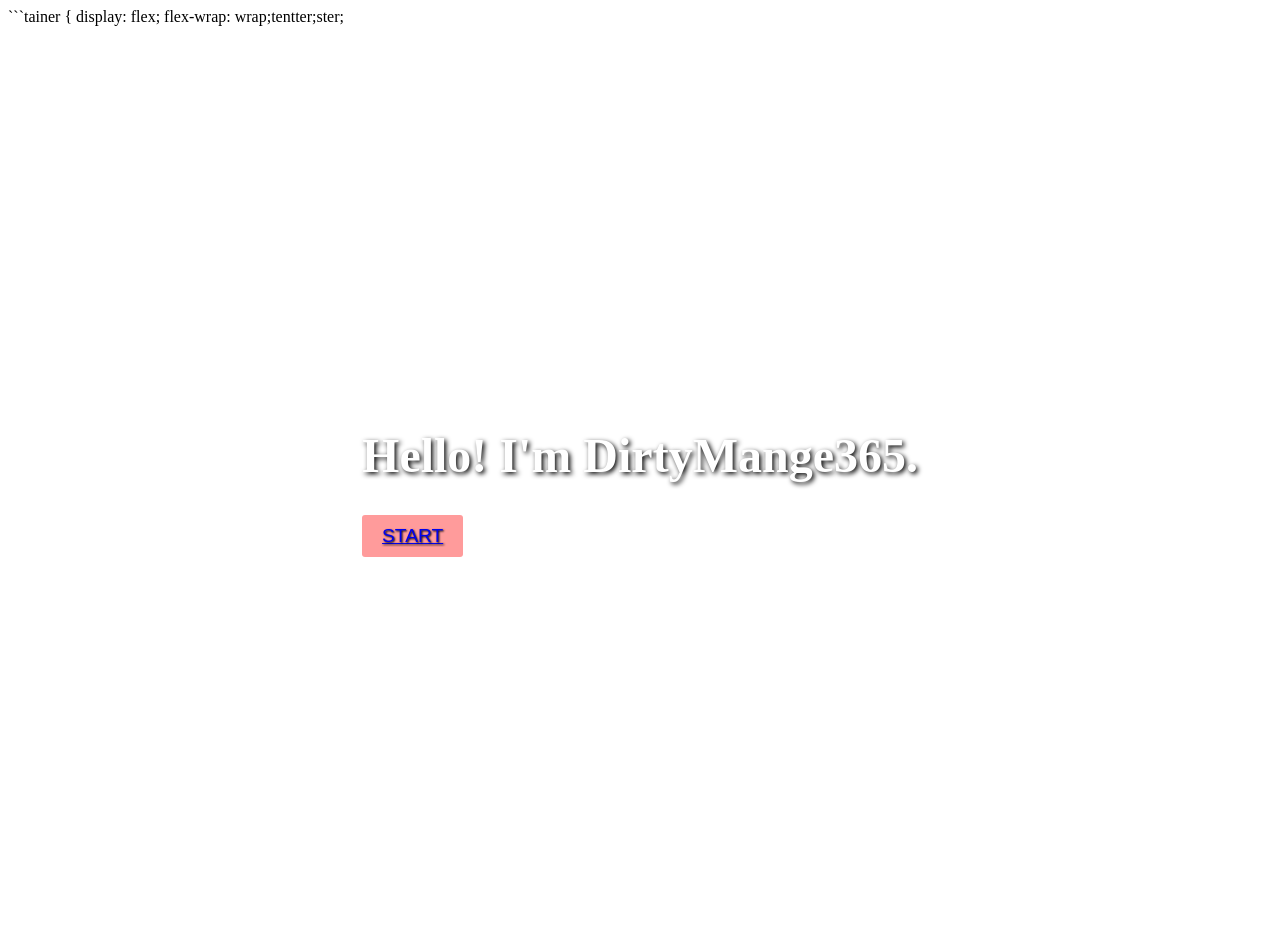
==== index.html @ a308adcd "Update index.html Signed-off-by: DirtyMange365 <130762491+DirtyMange365@users.noreply.github.com>" ====
<!DOCTYPE html>
<html lang="en">
<head>
```tainer {
display: flex;
flex-wrap: wrap;tentter;ster;
    <meta charset="UTF-8">
    <title>首页</title>
    <style>
        /* 设置全屏大小的背景图片 */
        body {
            background-image: url(https://images.unsplash.com/photo-1485612482149-d92b1b43f781?ixlib=rb-1.2.1&auto=format&fit=crop&w=1500&q=80);
            background-size: cover;
            background-repeat: no-repeat;
            background-position: center center;
            background-attachment: fixed;
        }
        
        /* 设置内容居中显示 */
        .container {
            display: flex;
            justify-content: center;
            align-items: center;
            height: 100vh;
        }
        
        /* 设置标题的样式 */
        h1 {
            font-size: 3rem;
            color: white;
            text-align: center;
            text-shadow: 2px 2px 5px black;
        }
        
        /* 设置按钮的样式 */
        button {
            border: none;
            padding: 10px 20px;
            background-color: #ff9b9b;
            color: white;
            border-radius: 3px;
            font-size: 1.2rem;
            cursor: pointer;
            text-shadow: 1px 1px 2px black;
            transition: all 0.3s ease-in-out;
        }
        
        button:hover {
            background-color: #ff6666;
        }
    </style>
</head>
<body>
    <div class="container">
        <div class="content">
            <h1>Hello! I'm DirtyMange365.</h1>
            <button><a href="\BLOG\BLOG.html">START</a></button>
        </div>
    </div>
</body>
</html>
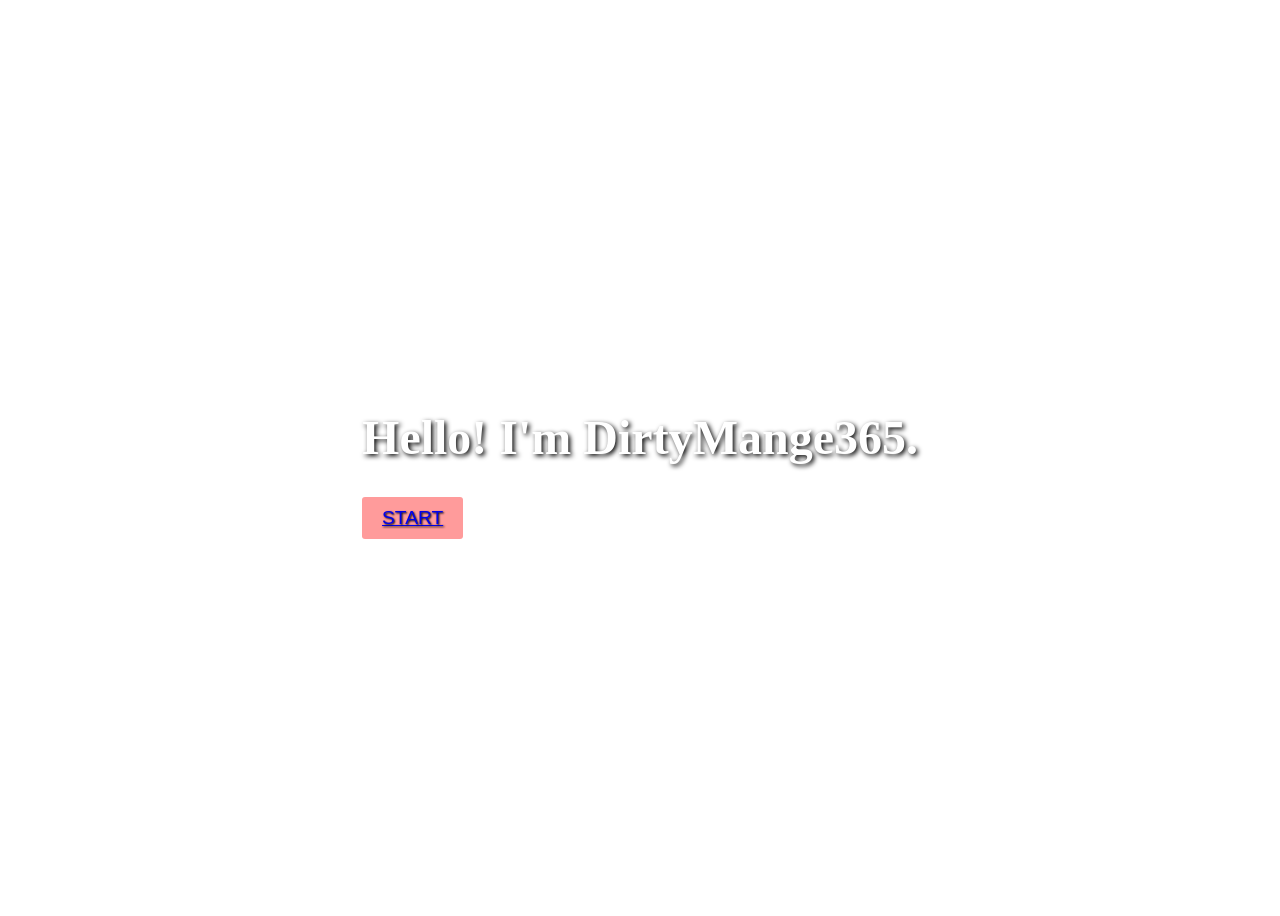
==== commit 95d0f85a: "Update index.html Signed-off-by: DirtyMange365 <130762491+DirtyMange365@users.noreply.github.com>" ====
--- a/index.html
+++ b/index.html
@@ -1,9 +1,6 @@
 <!DOCTYPE html>
 <html lang="en">
 <head>
-```tainer {
-display: flex;
-flex-wrap: wrap;tentter;ster;
     <meta charset="UTF-8">
     <title>首页</title>
     <style>
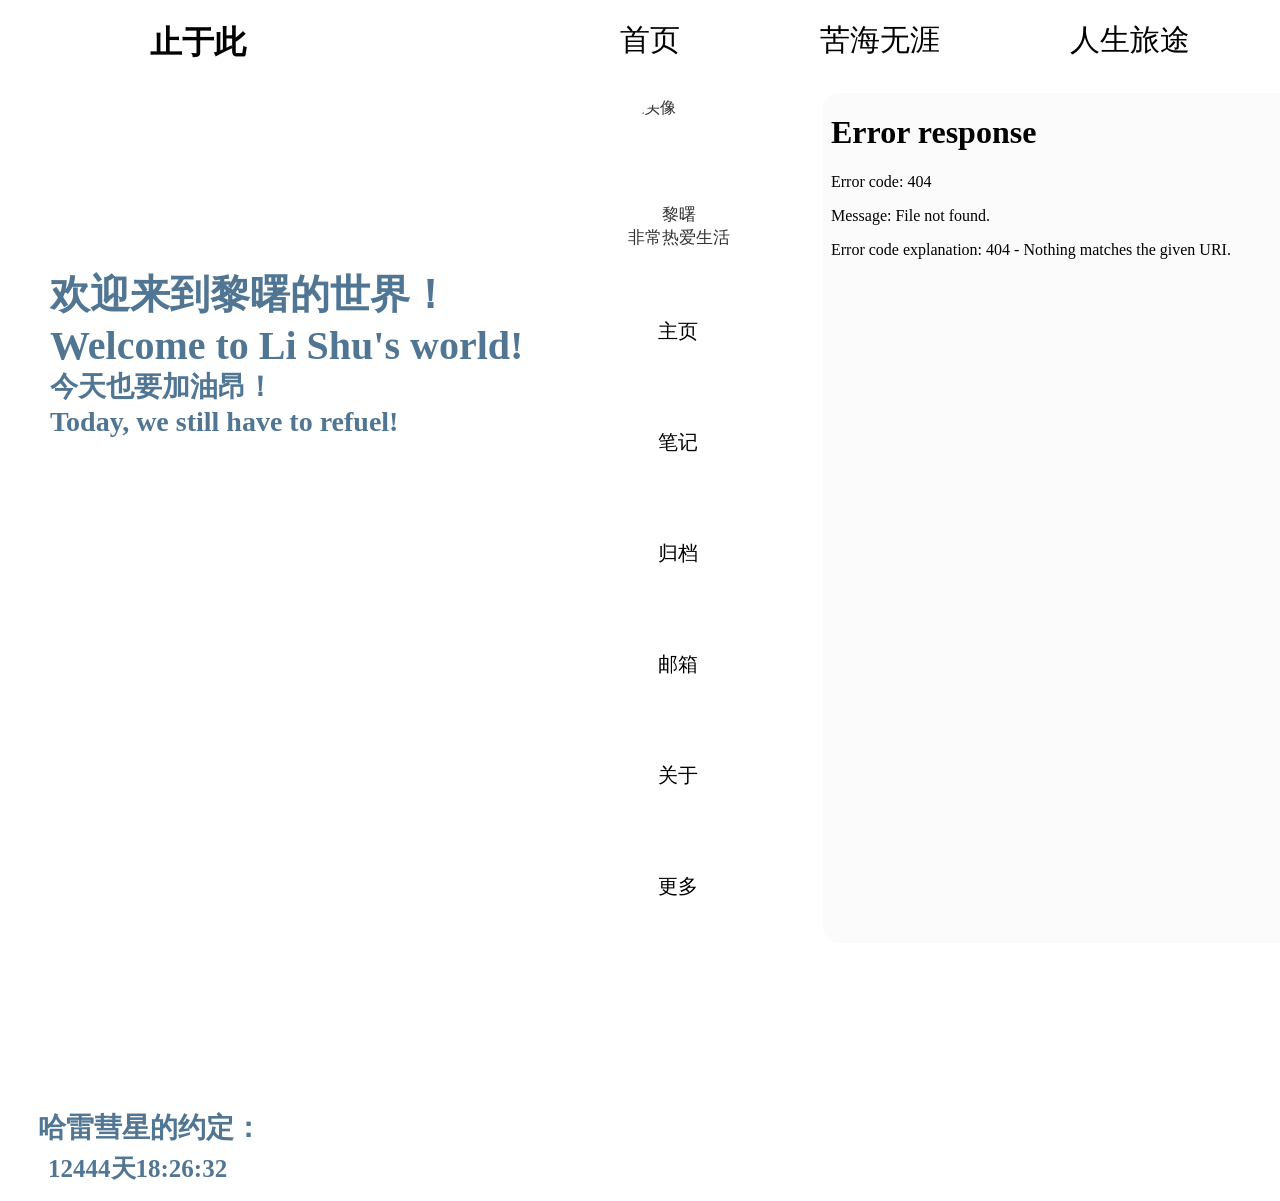
==== commit c7639e36: "Create index.html" ====
--- a/index.html
+++ b/index.html
@@ -1,58 +1,314 @@
 <!DOCTYPE html>
-<html lang="en">
-<head>
-    <meta charset="UTF-8">
-    <title>首页</title>
-    <style>
-        /* 设置全屏大小的背景图片 */
-        body {
-            background-image: url(https://images.unsplash.com/photo-1485612482149-d92b1b43f781?ixlib=rb-1.2.1&auto=format&fit=crop&w=1500&q=80);
-            background-size: cover;
-            background-repeat: no-repeat;
-            background-position: center center;
-            background-attachment: fixed;
-        }
-        
-        /* 设置内容居中显示 */
-        .container {
-            display: flex;
-            justify-content: center;
-            align-items: center;
-            height: 100vh;
-        }
-        
-        /* 设置标题的样式 */
-        h1 {
-            font-size: 3rem;
-            color: white;
-            text-align: center;
-            text-shadow: 2px 2px 5px black;
-        }
-        
-        /* 设置按钮的样式 */
-        button {
-            border: none;
-            padding: 10px 20px;
-            background-color: #ff9b9b;
-            color: white;
-            border-radius: 3px;
-            font-size: 1.2rem;
-            cursor: pointer;
-            text-shadow: 1px 1px 2px black;
-            transition: all 0.3s ease-in-out;
-        }
-        
-        button:hover {
-            background-color: #ff6666;
-        }
-    </style>
-</head>
-<body>
-    <div class="container">
-        <div class="content">
-            <h1>Hello! I'm DirtyMange365.</h1>
-            <button><a href="\BLOG\BLOG.html">START</a></button>
-        </div>
-    </div>
-</body>
+<html>
+	<head>
+		<meta charset="utf-8" />
+		<title>RedHatSky的个人博客</title>
+		<link href="img/title.ico" rel="shortcut icon"/>
+		<style type="text/css">
+			html{
+				position: relative;
+			}
+			.top{
+				background-color: #FFFFFF;
+				height: 60px;
+				width: 1900px;
+				position: absolute;
+				top: 0;
+				left: 0;
+			}
+			.top h1{
+				padding-left: 150px;
+				font-family: "华文新魏";
+			}
+			.top-left{
+				width: 250px;
+				height: 50px;
+			}
+			.top-left span{
+				position: absolute;
+				top: 15px;
+				left: 250px;
+				font-family: "华文新魏";
+				font-size: 28px;
+				color: pink;
+				float: left;
+				display: none;
+			}
+			.top-left:hover span{
+				display: block;
+			}
+			.top1{
+				position: absolute;
+				top: 0px;
+				left: 600px;
+				padding: 20px;
+				font-family: "华文新魏";
+				font-size: 30px;
+			}
+			.top2{
+				position: absolute;
+				top: 0px;
+				left: 800px;
+				padding: 20px;
+				font-family: "华文新魏";
+				font-size: 30px;
+			}
+			.top3{
+				position: absolute;
+				top: 0px;
+				left: 1050px;
+				padding: 20px;
+				font-family: "华文新魏";
+				font-size: 30px;
+			}
+			.top4{
+				position: absolute;
+				top: 0px;
+				left: 1300px;
+				padding: 20px;
+				font-family: "华文新魏";
+				font-size: 30px;
+			}
+			a{
+				text-decoration: none;
+				color: black;
+			}
+			a:hover{
+				text-decoration: none;
+				color:  orange;
+			}
+			a:active{
+				text-decoration: line-through;
+				color: cadetblue;
+			}
+			.top-right{
+					position: absolute;
+					top: 0px;
+					right: 30px;
+					padding: 20px;
+					font-family: "华文新魏";
+					font-size: 20px;
+			}
+			.top img{
+				width: 40px;
+				height: 40px;
+				border-radius: 25px;
+				position: absolute;
+				top: 5px;
+				right: 0px;
+			}
+			.top-right1{
+					position: absolute;
+					top: -4px;
+					right: -150px;
+					padding: 20px;
+			}
+			.top-right1 input{
+				font-family: "华文新魏";
+				font-size: 20px;
+				border-radius: 8px;
+			}
+			.main{
+				position: absolute;
+				top: 60px;
+				left: 0;
+				background-image: url(img/人生背景.jpg);
+				background-repeat: no-repeat;
+				background-size: cover;
+				background-attachment: fixed;
+				width: 2133px;
+				height: 1141px;
+			}
+			.main-left h1{
+				position: absolute;
+				left: 50px;
+				top: 180px;
+				color: #517693;
+				font-size: 40px;
+				font-weight: bold;
+				font-family: "华文行楷";
+			}
+			.main-left h3{
+				position: absolute;
+				left: 50px;
+				top: 280px;
+				color: #517693;
+				font-size: 28px;
+				font-weight: bold;
+				font-family: "华文行楷";
+			}
+			.center-left{
+				position: absolute;
+				top: 30px;
+				left: 550px;
+				width: 250px;
+				height: 850px;
+				border: 3px solid white;
+				border-radius: 20px;
+				background-color:white;
+				opacity: 0.8;
+			}
+			.center-left img{
+				width: 100px;
+				height: 100px;
+				border-radius: 100px;
+				position: absolute;
+				top: 5px;
+				left: 75px;
+			}
+			.center-left #name{
+				position: absolute;
+				top: 110px;
+				left: 75px;
+				text-align: center;
+				font-family: "华文新魏";
+				font-size: 17px;
+			}
+			.span ul{
+				position:absolute;
+				top: 200px;
+				left: 510px;
+				width: 250px;
+				height: 680px;
+			}
+			.span li{
+				line-height: 111px;
+				list-style-type: none;
+			}
+			.pane{
+				width: 256px;
+				text-align: center;
+				font-family: "华文新魏";
+				font-size: 20px;
+			}
+			.pane:hover{
+				background-color: white;
+			}
+			.pane1{
+				width: 256px;
+				height: 114px;
+				border-bottom-left-radius: 15px;
+				border-bottom-right-radius: 15px;
+				text-align: center;
+				font-family: "华文新魏";
+				font-size: 20px;
+			}
+			.pane1:hover{
+				background-color: white;
+			}
+			.center{
+				position: absolute;
+				top: 30px;
+				left: 820px;
+				width: 850px;
+				height: 850px;
+				border: 3px solid white;
+				border-radius: 20px;
+				background: rgba(250,250,250,0.8);
+			}
+			.center iframe{
+				border-radius: 20px;
+			}
+			#showtime1{
+					position: absolute;
+					left: 30px;
+					bottom: 20px;
+					color: #517693;
+					font-size: 28px;
+					font-weight: bold;
+					font-family: "华文新魏";
+					}
+			#showtime2{
+					position: absolute;
+					left:40px;
+					bottom: -15px;
+					color: #517693;
+					font-size: 25px;
+					font-weight: bold;
+					font-family: "华文新魏";
+					}
+			.time{
+				position: absolute;
+				right: 30px;
+				bottom: 5px;
+				color: #517693;
+				font-size: 28px;
+				font-weight: bold;
+				font-family: "华文新魏";
+				}
+			.bottom
+			{
+				position: absolute;
+				top: 1110px;
+				width: 2110px;
+				height: 85px;
+			}
+		</style>
+	</head>
+	<body>
+		<div class="top">
+			<div class="top-left">
+				<h1>止于此</h1>
+				<span>风止于秋水，我止于你💗</span>
+			</div>
+			<a class="top1" href="home page.html">首页</a>
+			<a class="top2" href="work.html">苦海无涯</a>
+			<a class="top3" href="life.html">人生旅途</a>
+			<a class="top4" href="message board.html">人生良言</a>
+			<span class="top-right">黎曙</span>
+			<img src="img/头像.jpg" title="头像" alt="头像" />
+			<span class="top-right1"><input type="submit" value="登录"></span>
+		</div>
+		<div class="main">
+			<div class="main-left">
+				<h1>欢迎来到黎曙的世界！<br/>Welcome to Li Shu's world!</h1>
+				<h3>今天也要加油昂！<br/>Today, we still have to refuel!</h3>
+			</div>
+			<div class="main-center">
+				<div class="center-left">
+					<a href="my.html" target="frame"><img src="img/头像.jpg" alt="头像" title="头像" /></a>
+					<span id="name">黎曙<br/>非常热爱生活</span>
+				</div>
+			</div>
+				<div class="span">
+						<ul>
+							<li class="pane"><a href="main1.html" target="frame">主页</a></li>
+							<li class="pane"><a href="work.html" target="frame">笔记</a></li>
+							<li class="pane"><a href="conclude.html" target="frame">归档</a></li>
+							<li class="pane"><a href="email.html" target="frame">邮箱</a></li>
+							<li class="pane"><a href="about.html" target="frame">关于</a></li>
+							<li class="pane1">更多</li>
+						</ul>
+				</div>
+				<div class="center">
+					<iframe src="main1.html" width="850px" height="850px" frameborder="0" scrolling="yes" name="frame"></iframe>
+				</div>
+			</div>
+		<div class="bottom">
+			<p id="showtime1" title="我们的征途是星辰大海">哈雷彗星的约定：</p>
+			<p id="showtime2" >14193天3:22:55</p>
+			<script>
+				var showtime2 = function () {
+					var nowtime = new Date();
+						endtime = new Date("2061/1/1");
+					var lefttime = endtime.getTime() - nowtime.getTime();
+						leftd = Math.floor(lefttime/(1000*60*60*24));  
+						lefth = Math.floor(lefttime/(1000*60*60)%24);  
+						leftm = Math.floor(lefttime/(1000*60)%60);  
+						lefts = Math.floor(lefttime/1000%60); 
+					return leftd + "&#22825;" + lefth + ":" + leftm + ":" + lefts;
+				}
+				var div = document.getElementById("showtime2");
+				setInterval (function () {
+					div.innerHTML = showtime2();
+				}, 1000);
+			</script>
+			<div class="time">
+				<script> 
+					document.write("<span id=time></span>") 
+					setInterval("time.innerText=new Date().toLocaleString()",1000)
+				</script> 
+			</div>
+		</div>
+	</body>
 </html>
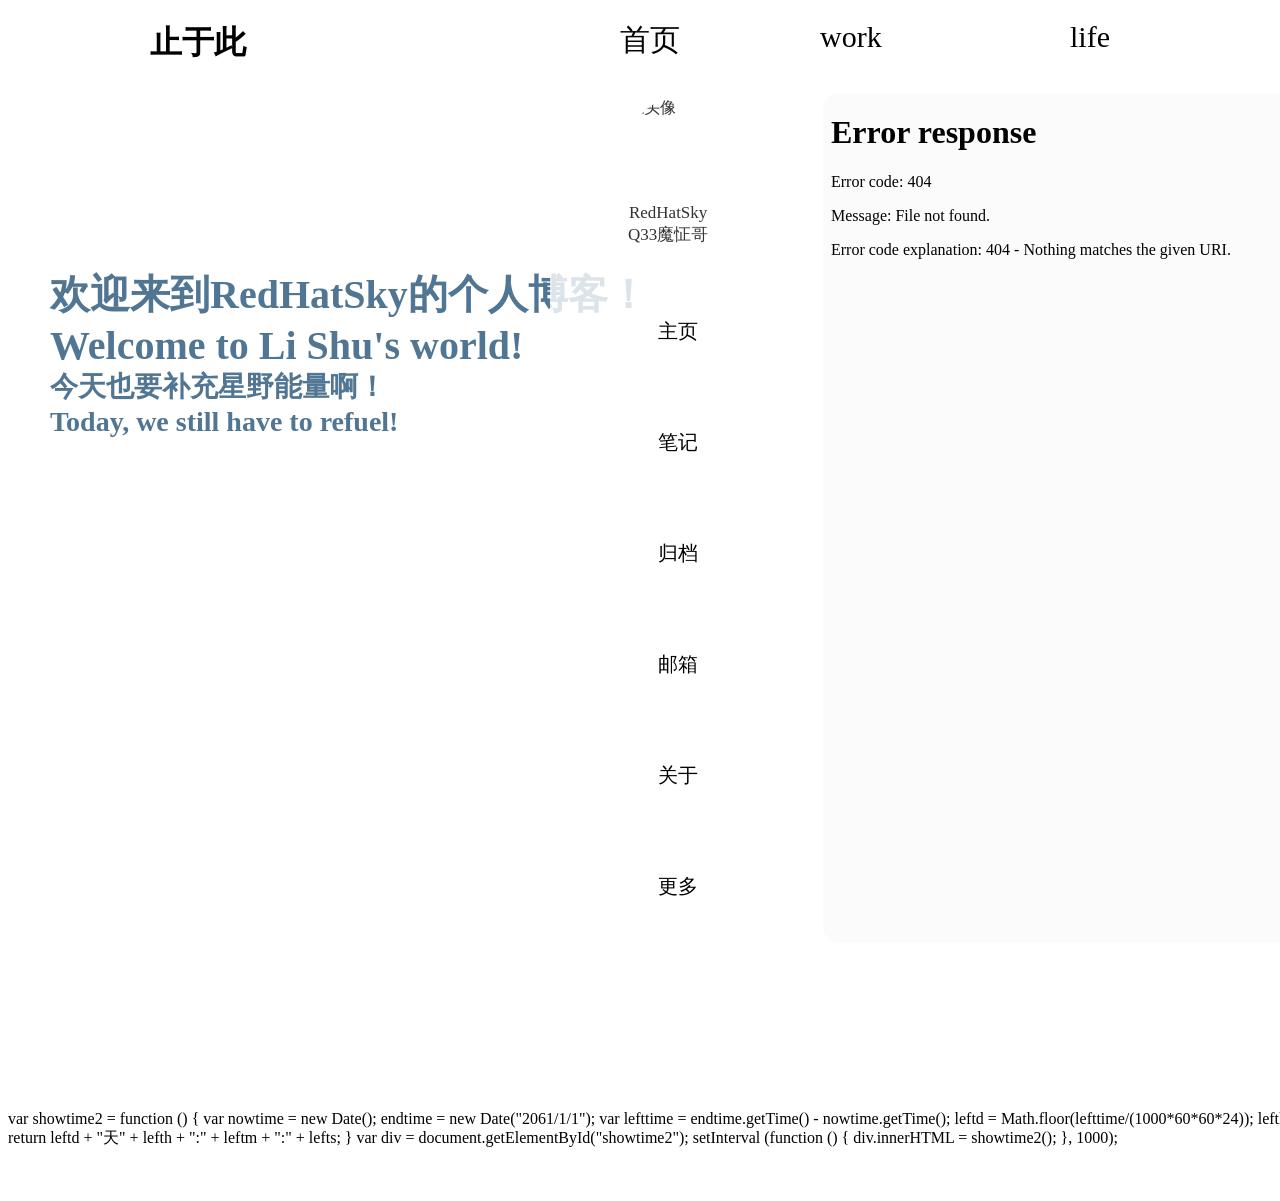
==== commit 0edbb416: "更新 index.html" ====
--- a/index.html
+++ b/index.html
@@ -112,7 +112,7 @@
 				position: absolute;
 				top: 60px;
 				left: 0;
-				background-image: url(img/人生背景.jpg);
+				background-image: url(img/背景.png);
 				background-repeat: no-repeat;
 				background-size: cover;
 				background-attachment: fixed;
@@ -249,25 +249,25 @@
 		<div class="top">
 			<div class="top-left">
 				<h1>止于此</h1>
-				<span>风止于秋水，我止于你💗</span>
+				<span>风止于秋水，我止于星野♡</span>
 			</div>
 			<a class="top1" href="home page.html">首页</a>
-			<a class="top2" href="work.html">苦海无涯</a>
-			<a class="top3" href="life.html">人生旅途</a>
-			<a class="top4" href="message board.html">人生良言</a>
-			<span class="top-right">黎曙</span>
-			<img src="img/头像.jpg" title="头像" alt="头像" />
+			<a class="top2" href="work.html">work</a>
+			<a class="top3" href="life.html">life</a>
+			<a class="top4" href="message board.html">messageboard</a>
+			<span class="top-right">RedHatSky</span>
+			<img src="img/头像.png" title="头像" alt="头像" />
 			<span class="top-right1"><input type="submit" value="登录"></span>
 		</div>
 		<div class="main">
 			<div class="main-left">
-				<h1>欢迎来到黎曙的世界！<br/>Welcome to Li Shu's world!</h1>
-				<h3>今天也要加油昂！<br/>Today, we still have to refuel!</h3>
+				<h1>欢迎来到RedHatSky的个人博客！<br/>Welcome to Li Shu's world!</h1>
+				<h3>今天也要补充星野能量啊！<br/>Today, we still have to refuel!</h3>
 			</div>
 			<div class="main-center">
 				<div class="center-left">
-					<a href="my.html" target="frame"><img src="img/头像.jpg" alt="头像" title="头像" /></a>
-					<span id="name">黎曙<br/>非常热爱生活</span>
+					<a href="my.html" target="frame"><img src="img/头像.png" alt="头像" title="头像" /></a>
+					<span id="name">RedHatSky<br/>Q33魔怔哥</span>
 				</div>
 			</div>
 				<div class="span">
@@ -285,9 +285,6 @@
 				</div>
 			</div>
 		<div class="bottom">
-			<p id="showtime1" title="我们的征途是星辰大海">哈雷彗星的约定：</p>
-			<p id="showtime2" >14193天3:22:55</p>
-			<script>
 				var showtime2 = function () {
 					var nowtime = new Date();
 						endtime = new Date("2061/1/1");
